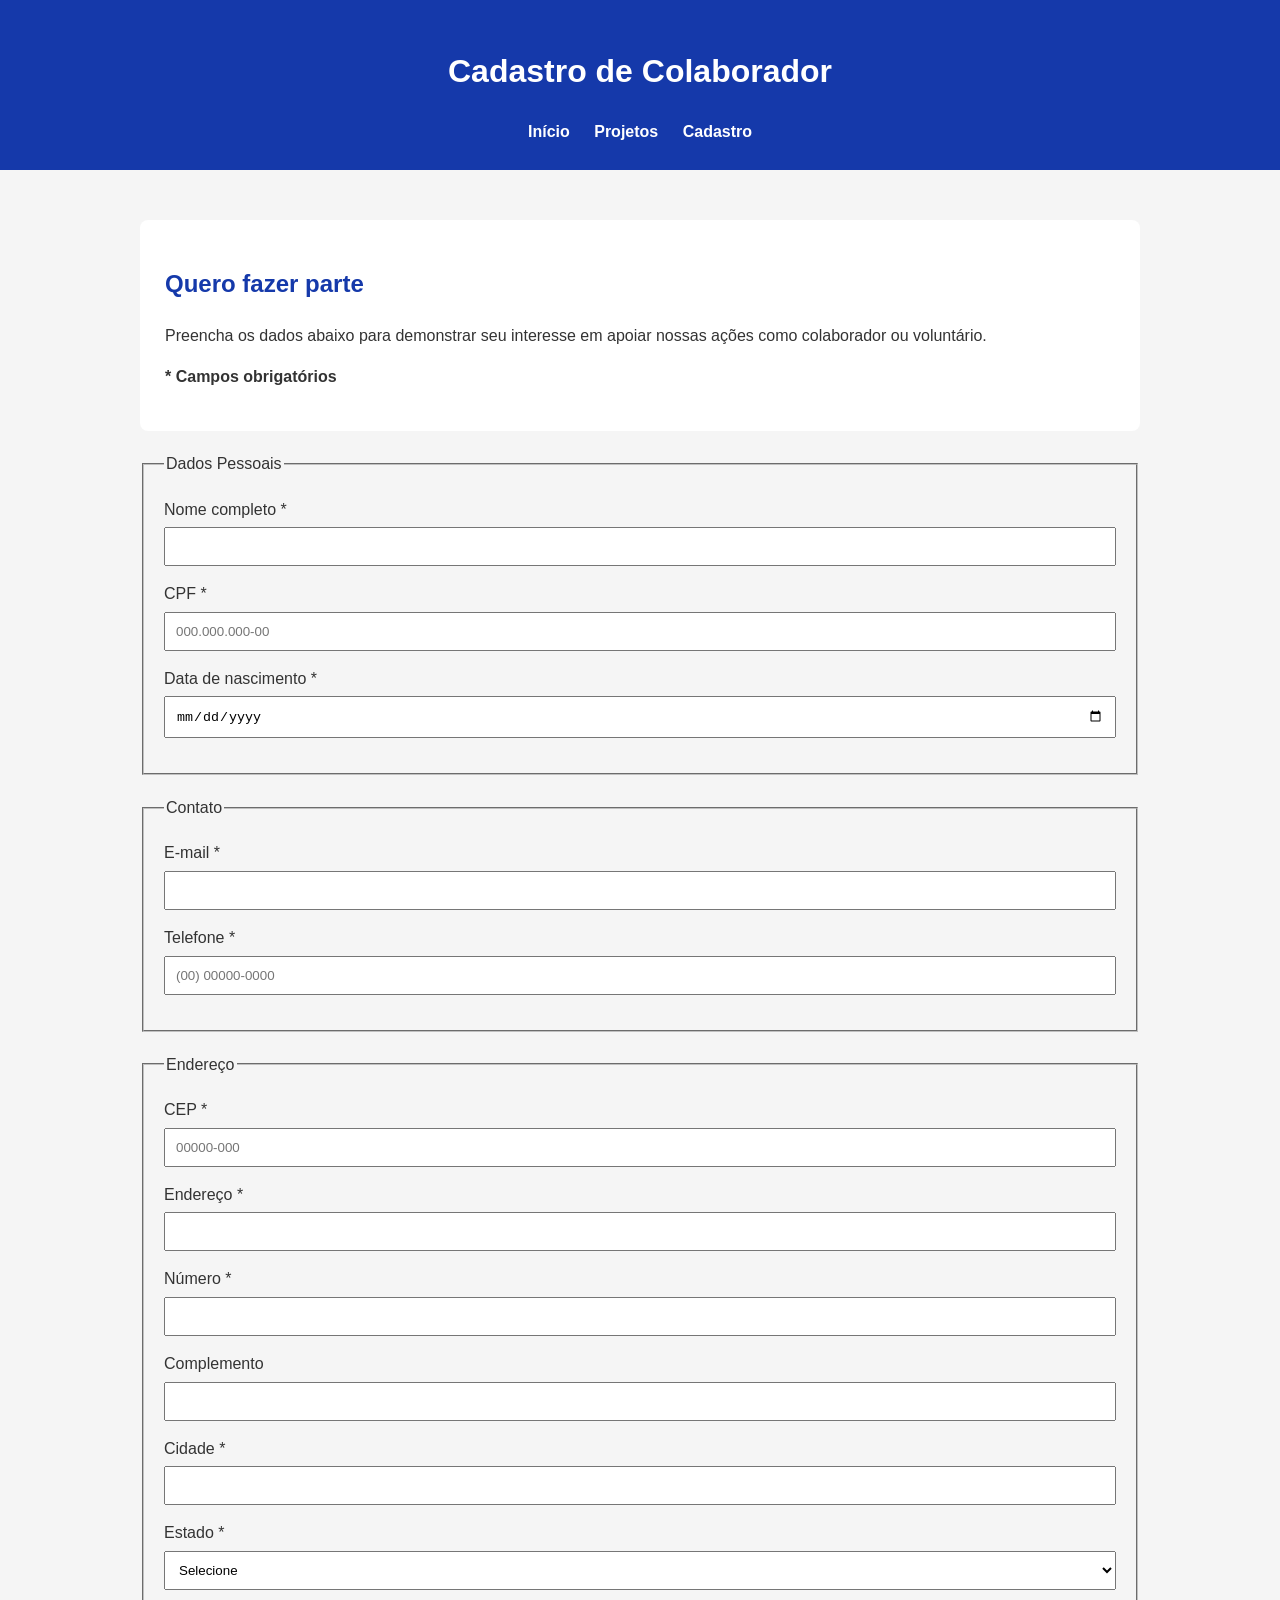
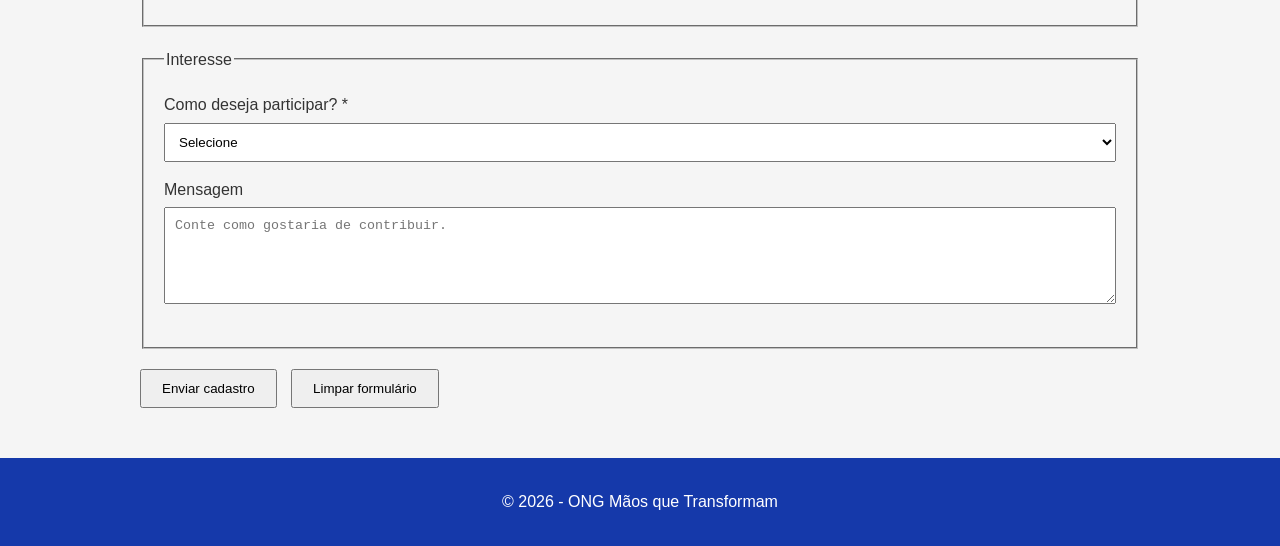
==== cadastro.html @ 9b3cd300 "Add files via upload" ====
<!DOCTYPE html>
<html lang="pt-BR">

<head>
    <meta charset="UTF-8">
    <meta name="viewport" content="width=device-width, initial-scale=1.0">

    <title>Cadastro - ONG Mãos que Transformam</title>
<style>

body {
    font-family: Arial, sans-serif;
    margin: 0;
    line-height: 1.6;
    background-color: #f5f5f5;
    color: #333;
}

header {
    background-color: #1539AA;
    color: white;
    padding: 25px;
    text-align: center;
}

nav {
    margin-top: 15px;
}

nav a {
    color: white;
    text-decoration: none;
    margin: 0 10px;
    font-weight: bold;
}

nav a:hover {
    text-decoration: underline;
}

main {
    max-width: 1000px;
    margin: 30px auto;
    padding: 20px;
}

section {
    background-color: white;
    padding: 25px;
    margin-bottom: 20px;
    border-radius: 8px;
}

h2 {
    color: #1539AA;
}

footer {
    background-color: #1539AA;
    color: white;
    text-align: center;
    padding: 15px;
}

input,
select,
textarea {
    width: 100%;
    padding: 10px;
    margin-top: 5px;
    margin-bottom: 15px;
    box-sizing: border-box;
}

fieldset {
    margin-bottom: 20px;
    padding: 20px;
}

button {
    padding: 10px 20px;
    margin-right: 10px;
    cursor: pointer;
}

</style>
 
</head>

<body>

    <header>

        <h1>Cadastro de Colaborador</h1>

        <nav aria-label="Navegação principal">
            <a href="index.html">Início</a>
            <a href="projetos.html">Projetos</a>
            <a href="cadastro.html">Cadastro</a>
        </nav>

    </header>

    <main>

        <section>

            <h2>Quero fazer parte</h2>

            <p>
                Preencha os dados abaixo para demonstrar seu interesse
                em apoiar nossas ações como colaborador ou voluntário.
            </p>

            <p>
                <strong>* Campos obrigatórios</strong>
            </p>

        </section>

      <form action="#" method="post"
      onsubmit="return false;">

            <fieldset>

                <legend>Dados Pessoais</legend>

                <label for="nome">
                    Nome completo *
                </label>

                <input
                    type="text"
                    id="nome"
                    name="nome"
                    autocomplete="name"
                    required
                >

                <label for="cpf">
                    CPF *
                </label>

                <input
                    type="text"
                    id="cpf"
                    name="cpf"
                    placeholder="000.000.000-00"
                    inputmode="numeric"
                    pattern="[0-9]{3}\.[0-9]{3}\.[0-9]{3}-[0-9]{2}"
                    title="Digite o CPF no formato 000.000.000-00"
                    required
                >

                <label for="nascimento">
                    Data de nascimento *
                </label>

                <input
                    type="date"
                    id="nascimento"
                    name="nascimento"
                    autocomplete="bday"
                    required
                >

            </fieldset>


            <fieldset>

                <legend>Contato</legend>

                <label for="email">
                    E-mail *
                </label>

                <input
                    type="email"
                    id="email"
                    name="email"
                    autocomplete="email"
                    required
                >

                <label for="telefone">
                    Telefone *
                </label>

                <input
                    type="tel"
                    id="telefone"
                    name="telefone"
                    placeholder="(00) 00000-0000"
                    inputmode="tel"
                    pattern="\([0-9]{2}\) [0-9]{5}-[0-9]{4}"
                    title="Digite o telefone no formato (00) 00000-0000"
                    autocomplete="tel"
                    required
                >

            </fieldset>


            <fieldset>

                <legend>Endereço</legend>

                <label for="cep">
                    CEP *
                </label>

                <input
                    type="text"
                    id="cep"
                    name="cep"
                    placeholder="00000-000"
                    inputmode="numeric"
                    pattern="[0-9]{5}-[0-9]{3}"
                    title="Digite o CEP no formato 00000-000"
                    autocomplete="postal-code"
                    required
                >

                <label for="endereco">
                    Endereço *
                </label>

                <input
                    type="text"
                    id="endereco"
                    name="endereco"
                    autocomplete="street-address"
                    required
                >

                <label for="numero">
                    Número *
                </label>

                <input
                    type="text"
                    id="numero"
                    name="numero"
                    required
                >

                <label for="complemento">
                    Complemento
                </label>

                <input
                    type="text"
                    id="complemento"
                    name="complemento"
                >

                <label for="cidade">
                    Cidade *
                </label>

                <input
                    type="text"
                    id="cidade"
                    name="cidade"
                    autocomplete="address-level2"
                    required
                >

                <label for="estado">
                    Estado *
                </label>

                <select
                    id="estado"
                    name="estado"
                    required
                >

                    <option value="">
                        Selecione
                    </option>

                    <option value="SP">
                        São Paulo
                    </option>

                    <option value="RJ">
                        Rio de Janeiro
                    </option>

                    <option value="MG">
                        Minas Gerais
                    </option>

                    <option value="ES">
                        Espírito Santo
                    </option>

                    <option value="PR">
                        Paraná
                    </option>

                    <option value="SC">
                        Santa Catarina
                    </option>

                    <option value="RS">
                        Rio Grande do Sul
                    </option>

                    <option value="BA">
                        Bahia
                    </option>

                    <option value="CE">
                        Ceará
                    </option>

                    <option value="GO">
                        Goiás
                    </option>

                    <option value="DF">
                        Distrito Federal
                    </option>

                    <option value="PE">
                        Pernambuco
                    </option>

                    <option value="OUTRO">
                        Outro
                    </option>

                </select>

            </fieldset>


            <fieldset>

                <legend>Interesse</legend>

                <label for="participacao">
                    Como deseja participar? *
                </label>

                <select
                    id="participacao"
                    name="participacao"
                    required
                >

                    <option value="">
                        Selecione
                    </option>

                    <option value="doacao">
                        Doação financeira
                    </option>

                    <option value="voluntariado">
                        Trabalho voluntário
                    </option>

                    <option value="ambos">
                        Doação e voluntariado
                    </option>

                </select>

                <label for="mensagem">
                    Mensagem
                </label>

                <textarea
                    id="mensagem"
                    name="mensagem"
                    rows="5"
                    placeholder="Conte como gostaria de contribuir."
                ></textarea>

            </fieldset>


            <button type="submit">
                Enviar cadastro
            </button>

            <button type="reset">
                Limpar formulário
            </button>

        </form>

    </main>


    <footer>

        <p>
            &copy; 2026 - ONG Mãos que Transformam
        </p>

    </footer>

</body>

</html>
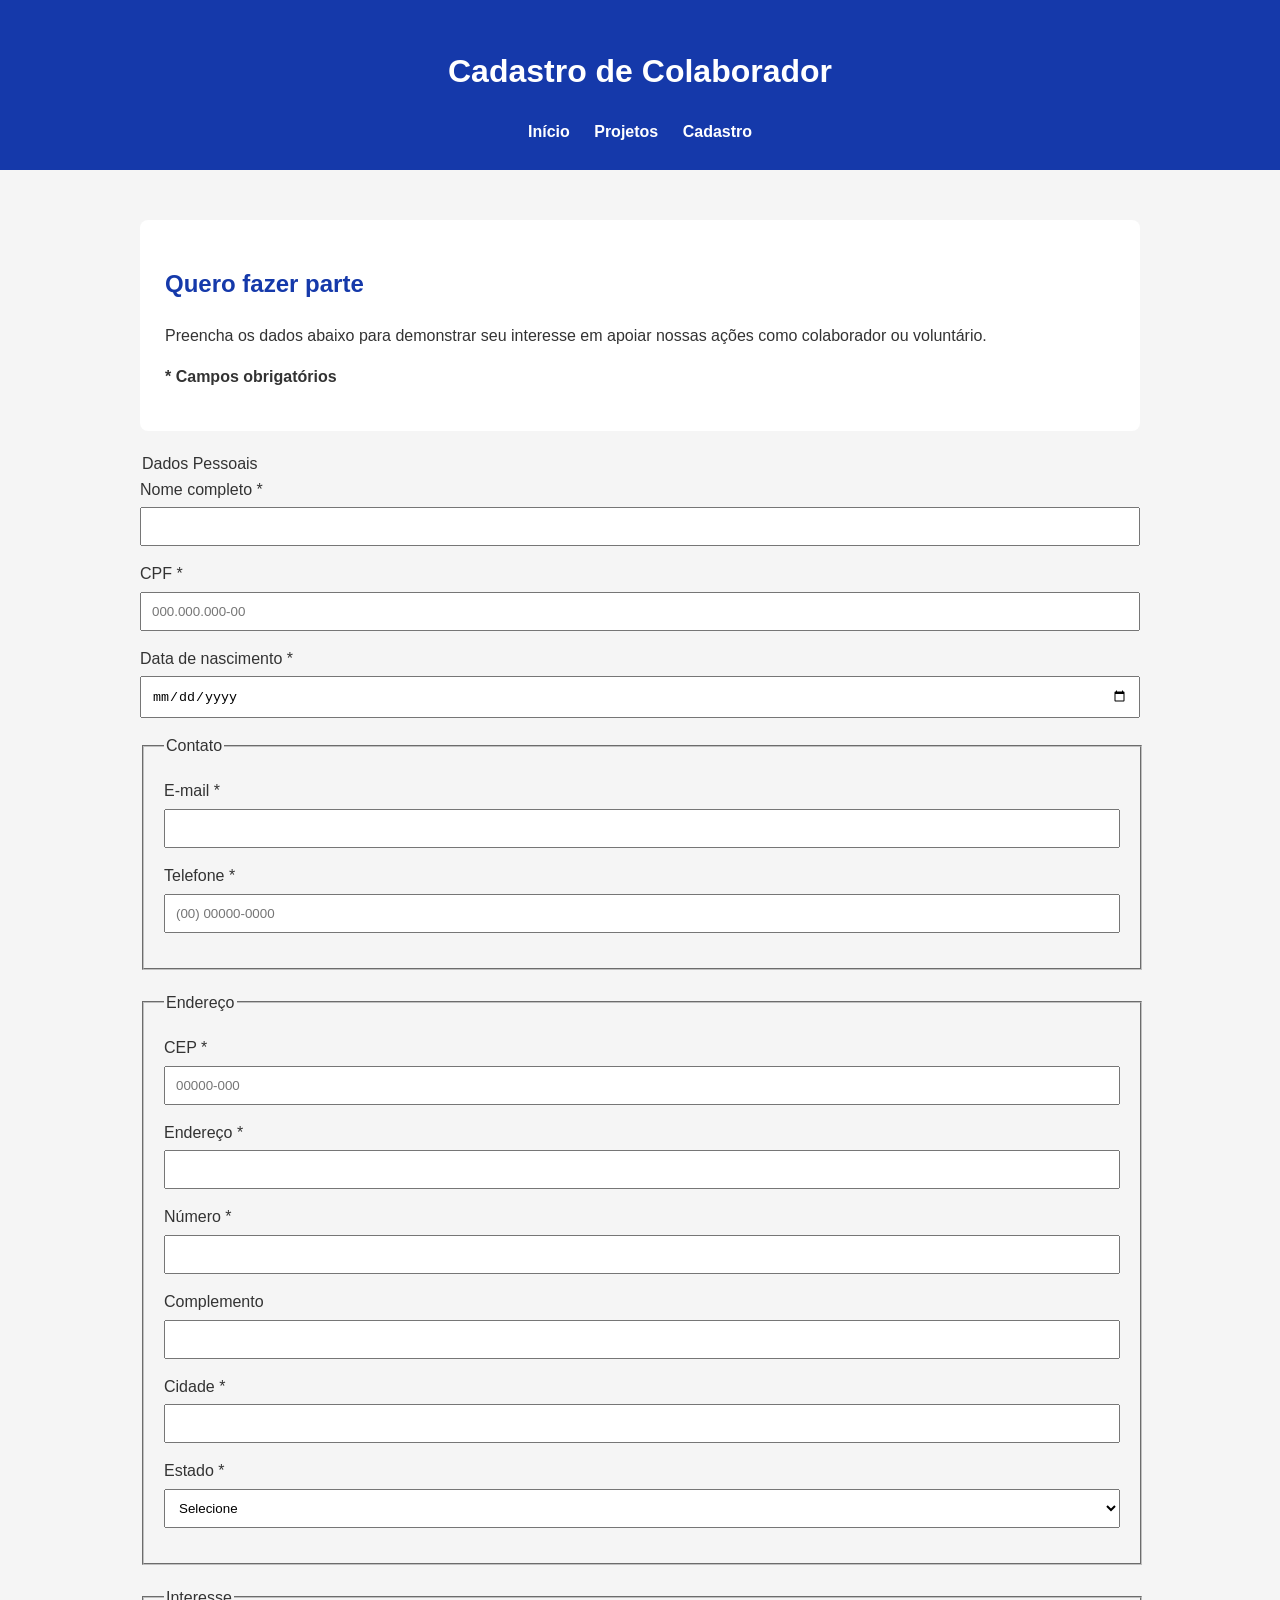
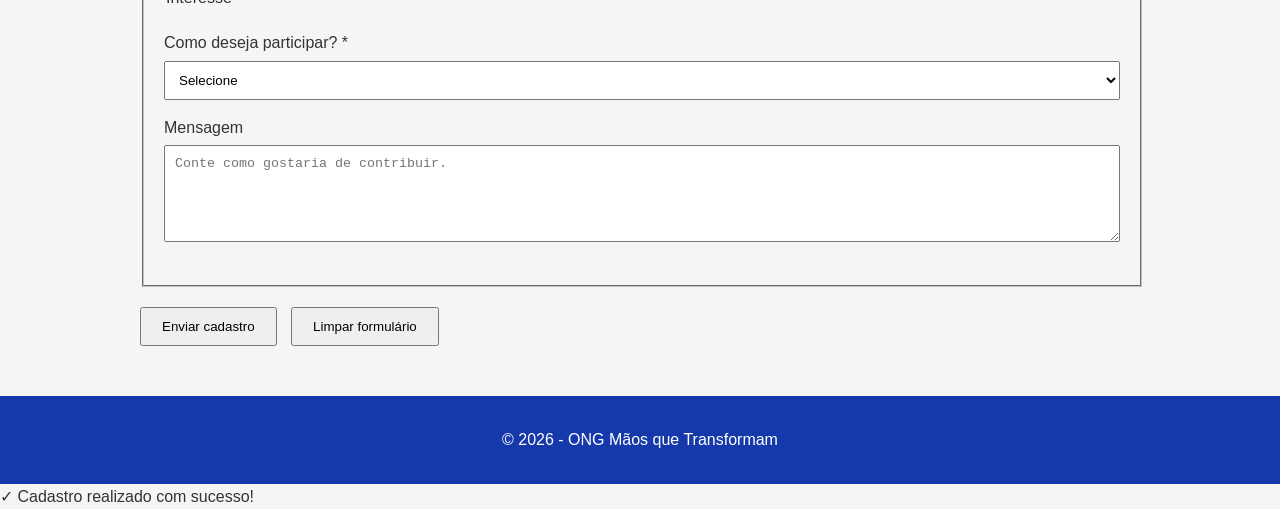
==== commit cf7322bf: "Update cadastro.html" ====
--- a/cadastro.html
+++ b/cadastro.html
@@ -6,85 +6,9 @@
     <meta name="viewport" content="width=device-width, initial-scale=1.0">
 
     <title>Cadastro - ONG Mãos que Transformam</title>
-<style>
-
-body {
-    font-family: Arial, sans-serif;
-    margin: 0;
-    line-height: 1.6;
-    background-color: #f5f5f5;
-    color: #333;
-}
-
-header {
-    background-color: #1539AA;
-    color: white;
-    padding: 25px;
-    text-align: center;
-}
-
-nav {
-    margin-top: 15px;
-}
-
-nav a {
-    color: white;
-    text-decoration: none;
-    margin: 0 10px;
-    font-weight: bold;
-}
-
-nav a:hover {
-    text-decoration: underline;
-}
-
-main {
-    max-width: 1000px;
-    margin: 30px auto;
-    padding: 20px;
-}
-
-section {
-    background-color: white;
-    padding: 25px;
-    margin-bottom: 20px;
-    border-radius: 8px;
-}
-
-h2 {
-    color: #1539AA;
-}
-
-footer {
-    background-color: #1539AA;
-    color: white;
-    text-align: center;
-    padding: 15px;
-}
-
-input,
-select,
-textarea {
-    width: 100%;
-    padding: 10px;
-    margin-top: 5px;
-    margin-bottom: 15px;
-    box-sizing: border-box;
-}
-
-fieldset {
-    margin-bottom: 20px;
-    padding: 20px;
-}
-
-button {
-    padding: 10px 20px;
-    margin-right: 10px;
-    cursor: pointer;
-}
-
-</style>
- 
+
+    <link rel="stylesheet" href="style.css">
+    
 </head>
 
 <body>
@@ -119,7 +43,7 @@
         </section>
 
       <form action="#" method="post"
-      onsubmit="return false;">
+   
 
             <fieldset>
 
@@ -404,7 +328,11 @@
         </p>
 
     </footer>
-
+    
+<div id="toast" class="toast">
+    ✓ Cadastro realizado com sucesso!
+    
+</div>
 </body>
 
-</html>+</html>
--- a/style.css
+++ b/style.css
@@ -0,0 +1,172 @@
+/* ==============================
+   DESIGN SYSTEM
+   ONG MÃOS QUE TRANSFORMAM
+   ============================== */
+
+:root {
+    --azul-principal: #1539AA;
+    --azul-secundario: #2563EB;
+    --cinza-claro: #F5F5F5;
+    --branco: #FFFFFF;
+    --lilas: #8B5CF6;
+    --lilas-claro: #EDE9FE;
+    --texto-principal: #333333;
+    --texto-secundario: #666666;
+}
+
+
+/* ==============================
+   CONFIGURAÇÕES GERAIS
+   ============================== */
+
+body {
+    font-family: Arial, sans-serif;
+    margin: 0;
+    line-height: 1.6;
+    background-color: var(--cinza-claro);
+    color: var(--texto-principal);
+}
+
+
+/* ==============================
+   CABEÇALHO
+   ============================== */
+
+header {
+    background-color: var(--azul-principal);
+    color: var(--branco);
+    padding: 25px;
+    text-align: center;
+}
+
+
+/* ==============================
+   NAVEGAÇÃO
+   ============================== */
+
+nav {
+    margin-top: 15px;
+}
+
+nav a {
+    color: var(--branco);
+    text-decoration: none;
+    margin: 0 10px;
+    font-weight: bold;
+}
+
+nav a:hover {
+    text-decoration: underline;
+}
+
+
+/* ==============================
+   CONTEÚDO PRINCIPAL
+   ============================== */
+
+main {
+   
+    max-width: 1000px;
+    margin: 30px auto;
+    padding: 20px;
+}
+
+
+/* ==============================
+   SEÇÕES
+   ============================== */
+
+section {
+
+   background-color: var(--branco);
+   padding: 25px;
+   margin-bottom: 20px;
+   border-radius: 8px;
+}
+
+h2 {
+    color: var(--azul-principal);
+}
+
+
+/* ==============================
+   LISTAS
+   ============================== */
+
+ul {
+    line-height: 2;
+}
+
+
+/* ==============================
+   RODAPÉ
+   ============================== */
+
+footer {
+    background-color: var(--azul-principal);
+    color: var(--branco);
+    text-align: center;
+    padding: 15px;
+}
+
+
+/* ==============================
+   FORMULÁRIOS
+   ============================== */
+
+input,
+select,
+textarea {
+    width: 100%;
+    padding: 10px;
+    margin-top: 5px;
+    margin-bottom: 15px;
+    box-sizing: border-box;
+}
+
+form {
+    width: 100%;
+}
+
+fieldset {
+    width: 100%;
+    box-sizing: border-box;
+    margin-bottom: 20px;
+    padding: 20px;
+}
+
+button {
+    padding: 10px 20px;
+    margin-right: 10px;
+    cursor: pointer;
+}
+
+/* ==============================
+   BADGES
+   ============================== */
+
+.badge {
+    display: inline-block;
+    background-color: var(--lilas-claro);
+    color: var(--azul-principal);
+    padding: 6px 12px;
+    border-radius: 20px;
+    font-size: 14px;
+    font-weight: bold;
+    margin: 10px 0;
+}
+/* ==============================
+   IMAGENS RESPONSIVAS
+   ============================== */
+
+img {
+    max-width: 100%;
+    height: auto;
+    display: block;
+}
+section img {
+    width: 85%;
+    max-width: 900px;
+    height: auto;
+    margin: 0 auto;
+}
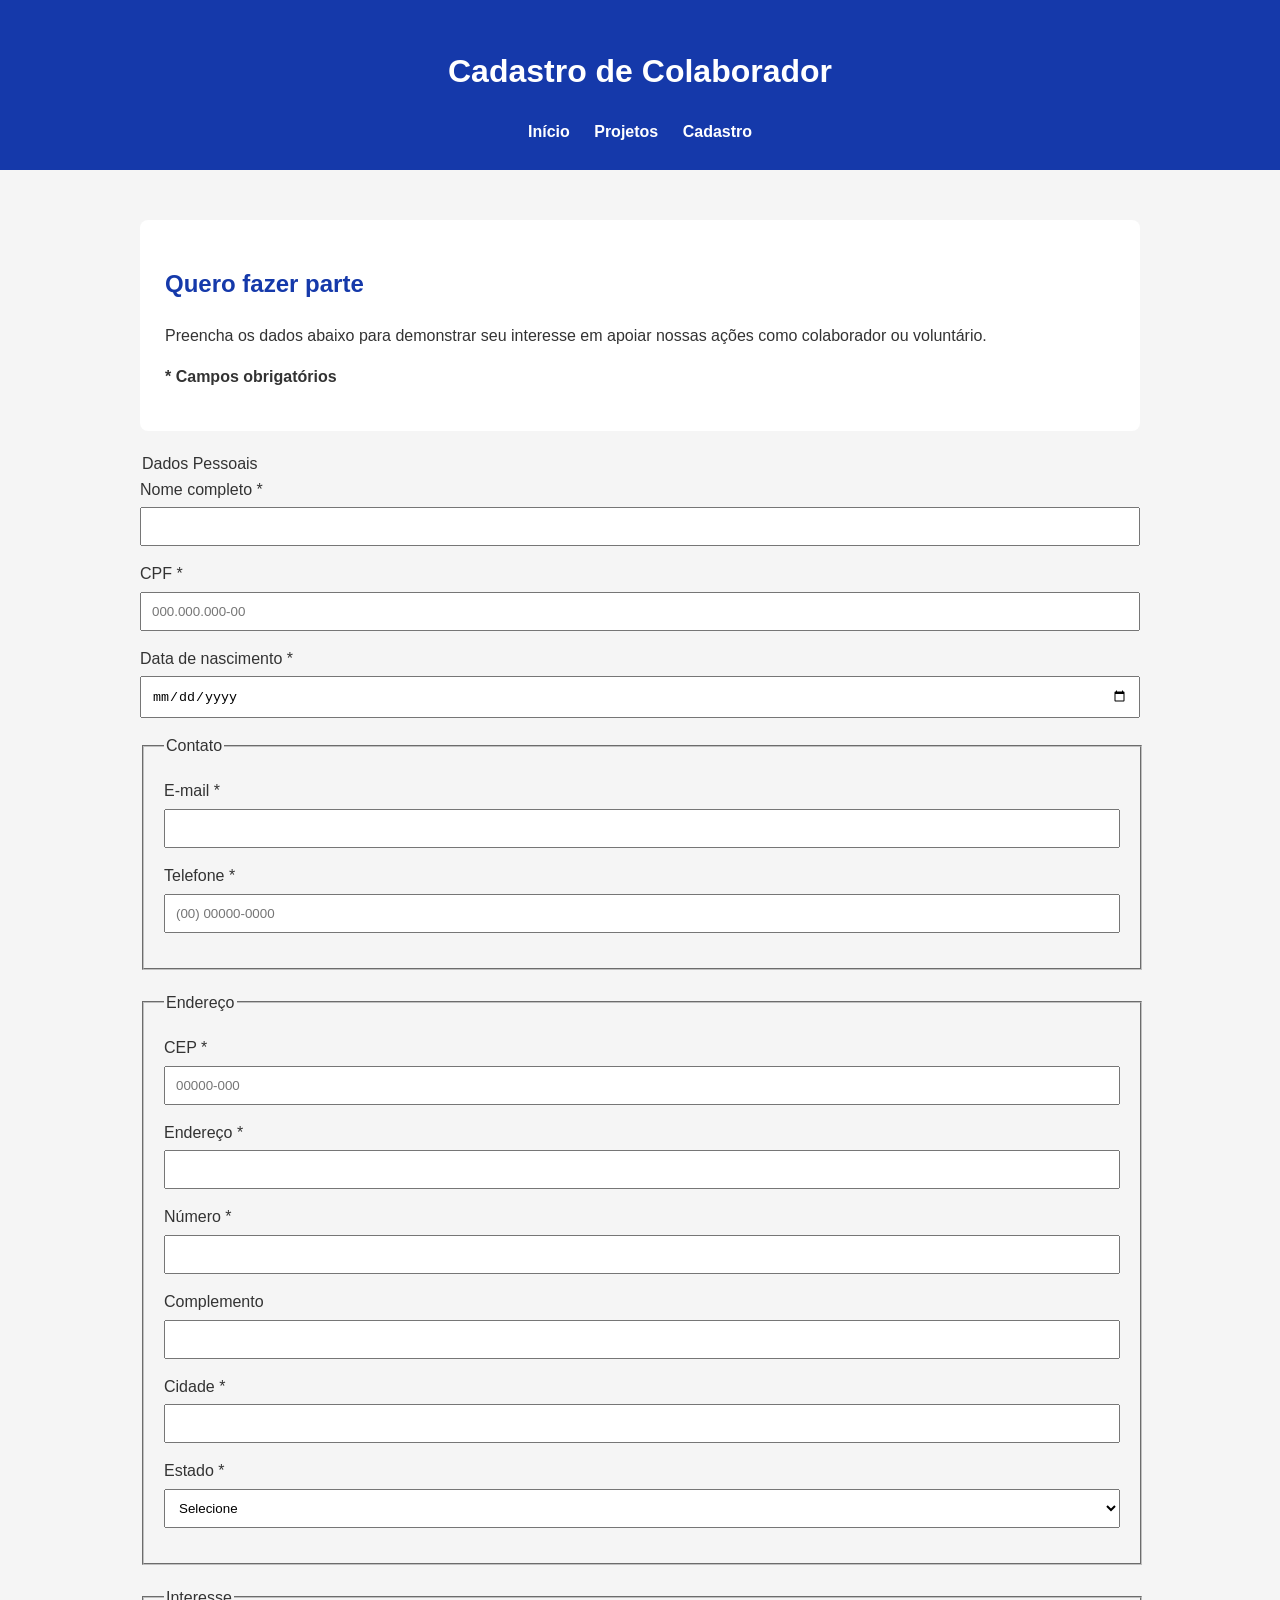
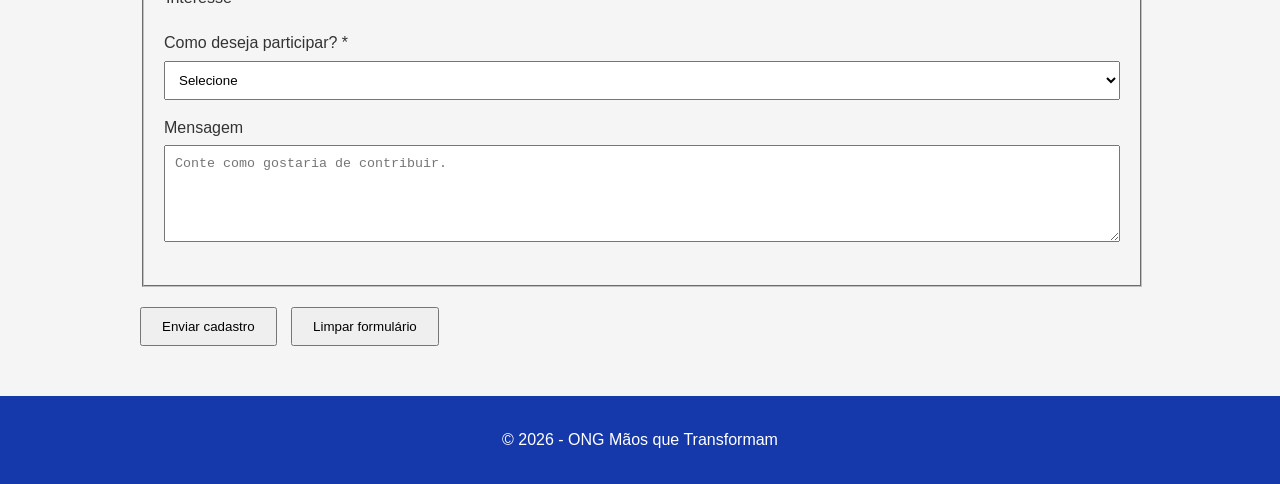
==== commit fda440a8: "Update cadastro.html Adiciona toast de feedback ao cadastro" ====
--- a/cadastro.html
+++ b/cadastro.html
@@ -333,6 +333,26 @@
     ✓ Cadastro realizado com sucesso!
     
 </div>
+
+    <script>
+
+const formulario = document.querySelector("form");
+const toast = document.getElementById("toast");
+
+formulario.addEventListener("submit", function(event) {
+
+    event.preventDefault();
+
+    toast.classList.add("show");
+
+    setTimeout(function() {
+        toast.classList.remove("show");
+    }, 3000);
+
+});
+
+</script>
+    
 </body>
 
 </html>
--- a/style.css
+++ b/style.css
@@ -170,3 +170,27 @@
     height: auto;
     margin: 0 auto;
 }
+
+/* =========================
+   TOAST DE FEEDBACK
+   ========================= */
+
+.toast {
+    position: fixed;
+    bottom: 30px;
+    right: 30px;
+    background-color: #1539AA;
+    color: #FFFFFF;
+    padding: 15px 22px;
+    border-radius: 8px;
+    box-shadow: 0 4px 12px rgba(0, 0, 0, 0.2);
+    opacity: 0;
+    visibility: hidden;
+    transition: opacity 0.3s ease, visibility 0.3s ease;
+    z-index: 1000;
+}
+
+.toast.show {
+    opacity: 1;
+    visibility: visible;
+}
